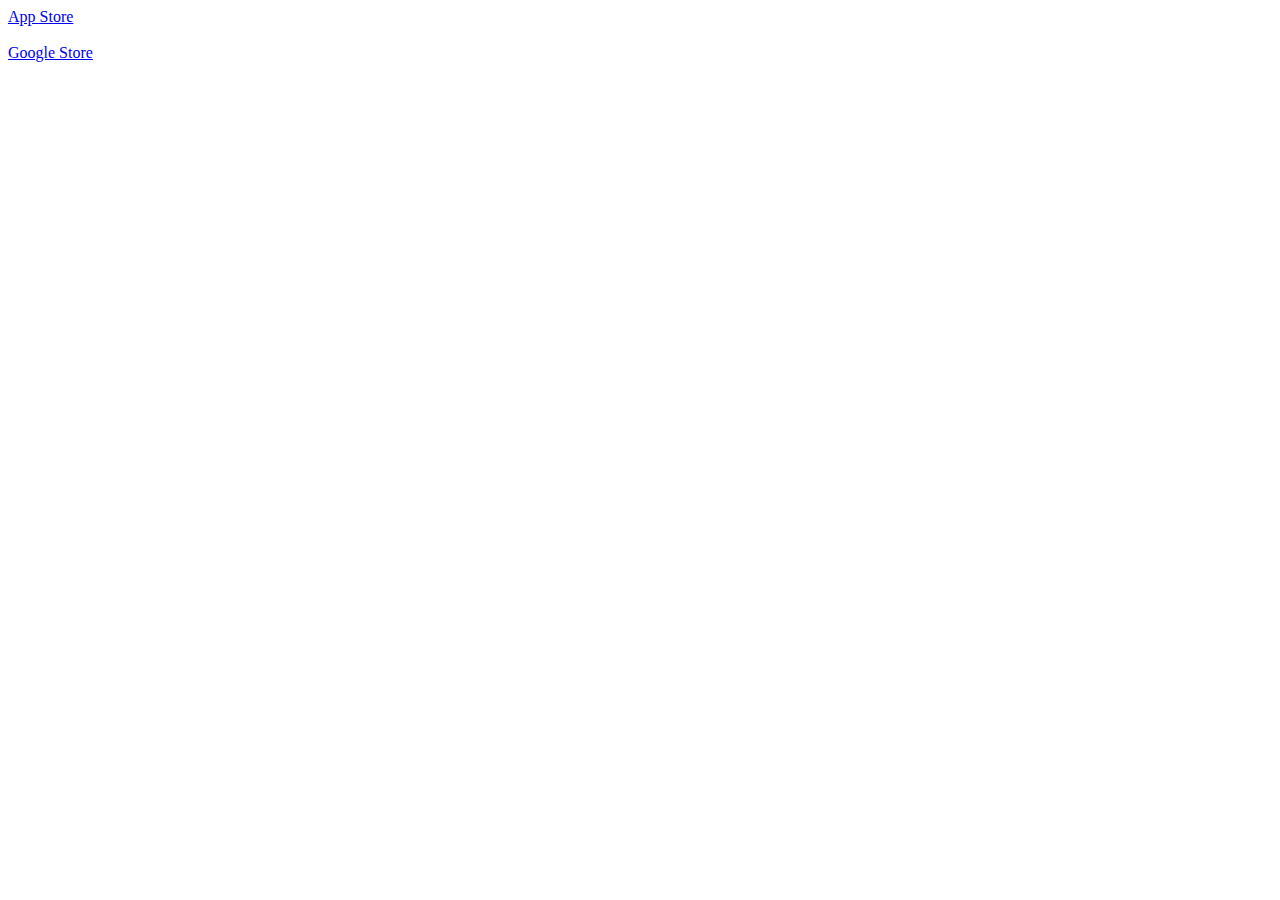
==== home.html @ e32b37a2 "fix deploting settings" ====
<script src="invites.js" type="text/javascript"></script>
<!DOCTYPE html>
<html lang="en">
<head>
	<meta charset="UTF-8">
	<title>Title</title>
</head>
<body>
<a id="appStoreLink" href="https://itunes.apple.com/us/app/electric-objects/id983757736?mt=8">App Store</a>
<br>
<a id="applicationLink">Link to search</a>
<br>
<a id="googleStoreLink" href="https://play.google.com/store/apps/details?id=co.candyhouse.sesame&hl=en">Google Store</a>
<br>
</body>
</html>
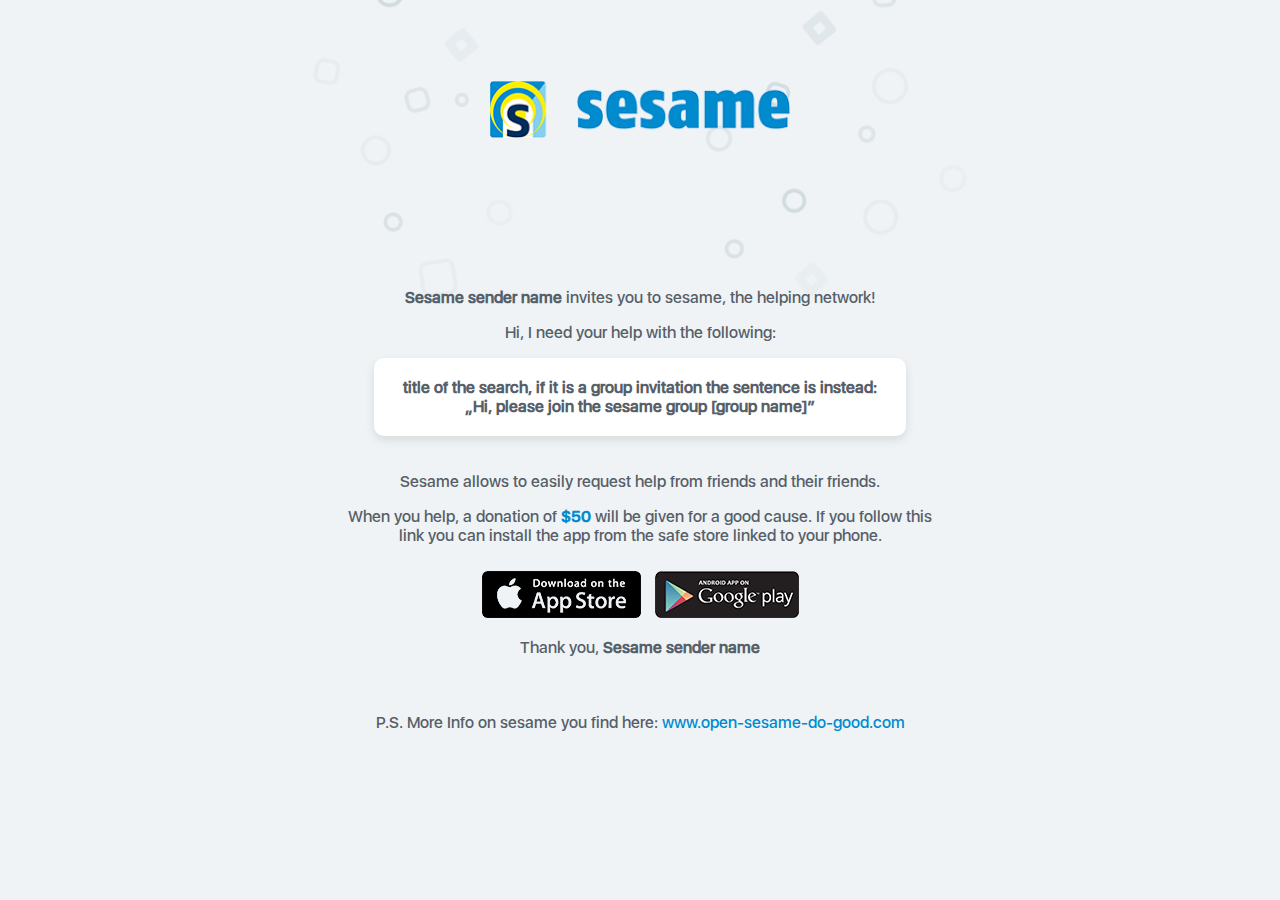
==== commit 2cad070e: "to deploy" ====
--- a/home.html
+++ b/home.html
@@ -1,16 +1,33 @@
 <script src="invites.js" type="text/javascript"></script>
 <!DOCTYPE html>
+
 <html lang="en">
-<head>
-	<meta charset="UTF-8">
-	<title>Title</title>
-</head>
-<body>
-<a id="appStoreLink" href="https://itunes.apple.com/us/app/electric-objects/id983757736?mt=8">App Store</a>
-<br>
-<a id="applicationLink">Link to search</a>
-<br>
-<a id="googleStoreLink" href="https://play.google.com/store/apps/details?id=co.candyhouse.sesame&hl=en">Google Store</a>
-<br>
-</body>
+	<head>
+		<meta charset="UTF-8">
+		<meta name="viewport" content="width=100%, height=device-height, initial-scale=1"">
+		<link rel="stylesheet" href="css/style.css">
+		<title>Title</title>
+	</head>
+	<body>
+		<main>
+			<div class="logo"></div>
+			<p><b id="senderName">Sesame sender name</b> invites you to sesame, the helping network!</p>
+			<p>Hi, I need your help with the following:</p>
+			<div class="search-title" id="itemTitle">title of the search, if it is a group invitation the sentence is instead: „Hi, please join the sesame group [group name]”</div>
+			<p>Sesame allows to easily request help from friends and their friends.</p>
+			<p id="donationAmountText">When you help, a donation of <span class="price" id="donationAmountValue">$50</span> will be given for a good cause.
+				If you follow this link you can install the app from the safe store linked to your phone.</p>
+			<div class="buttons">
+				<a id="appStoreLink" href="https://itunes.apple.com/by/app/sesame/id1175348555?mt=8" class="button">
+					<img src="images/appstore.png" alt="App Store">
+				</a>
+				<a id="applicationLink" class="go-to-group">Go to group</a>
+				<a id="googleStoreLink" href="https://play.google.com/store/apps/details?id=com.open.sesame" class="button">
+					<img src="images/gplay.png" alt="Google Store">
+				</a>
+			</div>
+			<p class="thanks">Thank you, <b id="senderNameFooter">Sesame sender name</b></p>
+			<div class="ps">P.S. More Info on sesame you find here: <a href="www.open-sesame-do-good.com">www.open-sesame-do-good.com</a></div>
+		</main>
+	</body>
 </html>--- a/css/style.css
+++ b/css/style.css
@@ -0,0 +1,115 @@
+@font-face {
+	font-family: SFUIDisplay;
+	src: url(../fonts/SFUIDisplay-Medium.otf);
+}
+body {
+	-webkit-box-sizing: border-box;
+	-moz-box-sizing: border-box;
+	box-sizing: border-box;
+	padding: 0;
+	margin: 0;
+	background-color: #EFF3F5;
+	background-image: url(../images/bg.png);
+	-webkit-background-size: contain;
+	background-size: contain;
+	background-position: 50% 0;
+	background-repeat: no-repeat;
+	font-family: SFUIDisplay;
+	text-align: center;
+}
+main {
+	margin: 0 auto;
+	max-width: 600px;
+}
+p {
+	font-size: 16px;
+	color: #575f69;
+}
+.logo {
+	width: 300px;
+	height: 58px;
+	margin: 80px auto 150px;
+	background-image: url(../images/logo.png);
+	-webkit-background-size: contain;
+	background-size: contain;
+	background-position: 50% 50%;
+	background-repeat: no-repeat;
+}
+.search-title {
+	display: inline-block;
+	max-width: 482px;
+	padding: 20px 25px;
+	margin: 0 auto 20px;
+	-webkit-border-radius: 10px;
+	-moz-border-radius: 10px;
+	border-radius: 10px;
+	background-color: #ffffff;
+	box-shadow: 0 4px 10px 0 rgba(0, 0, 0, 0.1);
+	text-align: center;
+	font-weight: bold;
+	color: #575f69;
+}
+.price {
+	color: #008bcf;
+	font-weight: bold;
+}
+.button {
+	display: inline-block;
+}
+.button:first-child {
+	margin-right: 10px;
+}
+.buttons {
+	padding-top: 10px;
+}
+.ps {
+	padding-top: 40px;
+	color: #575f69;
+}
+.ps a {
+	color: #008bcf;
+	text-decoration: none;
+}
+.go-to-group {
+	padding: 15px 41px 16px;
+	display: inline-block;
+	vertical-align: top;
+	-webkit-border-radius: 5px;
+	-moz-border-radius: 5px;
+	border-radius: 5px;
+	background-color: #0099cc;
+	color: #fff;
+	text-decoration: none;
+	font-size: 14px;
+	font-weight: normal;
+}
+
+@media only screen and  (max-width: 768px) {
+	body {
+		-webkit-background-size: cover;
+		background-size: cover;
+	}
+	main {
+		padding: 0 10px;
+	}
+	p {
+		font-size: 14px;
+	}
+	.logo {
+		margin: 40px auto 50px;
+	}
+	.thanks {
+		display: none;
+	}
+	.search-title {
+		padding: 10px 15px;
+		text-align: center;
+		-webkit-border-radius: 5px;
+		-moz-border-radius: 5px;
+		border-radius: 5px;
+		font-size: 14px;
+	}
+    .ps {
+	    padding-top: 30px;
+    }
+}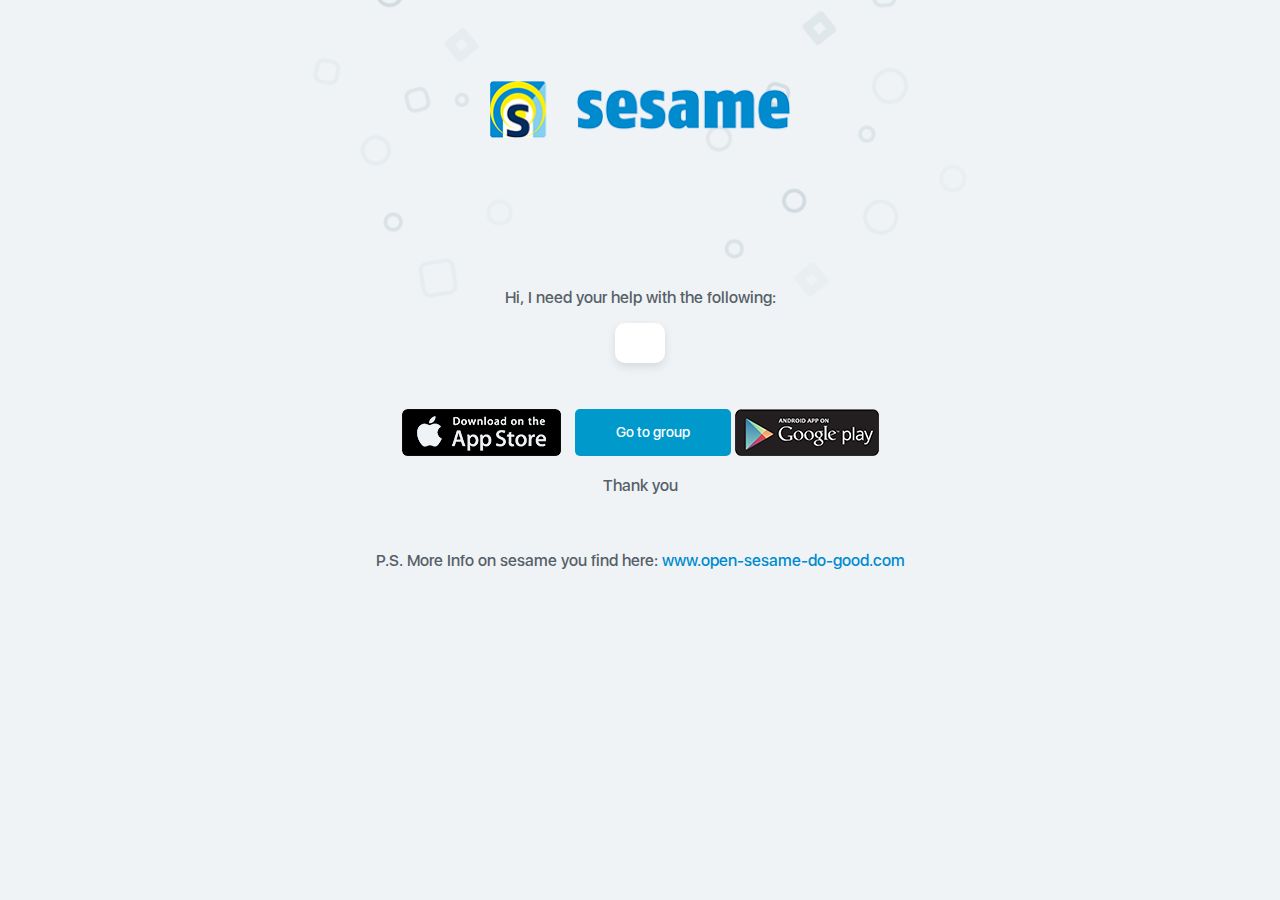
==== commit 729098ce: "update logic according to new intite text" ====
--- a/home.html
+++ b/home.html
@@ -1,4 +1,4 @@
-<script src="invites.js" type="text/javascript"></script>
+<script src="js/invites.js" type="text/javascript"></script>
 <!DOCTYPE html>
 
 <html lang="en">
@@ -11,12 +11,11 @@
 	<body>
 		<main>
 			<div class="logo"></div>
-			<p><b id="senderName">Sesame sender name</b> invites you to sesame, the helping network!</p>
-			<p>Hi, I need your help with the following:</p>
-			<div class="search-title" id="itemTitle">title of the search, if it is a group invitation the sentence is instead: „Hi, please join the sesame group [group name]”</div>
-			<p>Sesame allows to easily request help from friends and their friends.</p>
-			<p id="donationAmountText">When you help, a donation of <span class="price" id="donationAmountValue">$50</span> will be given for a good cause.
-				If you follow this link you can install the app from the safe store linked to your phone.</p>
+			<p><b id="senderName"></b><span id="invite"></span></p>
+			<p id="greetingAndRequest">Hi, I need your help with the following:</p>
+			<div class="search-title" id="itemTitle"></div>
+			<p><span id="sesameAllowsText"></span><b id='groupDescriptionText'></b></p>
+			<p id='ifYouFollowText'></p>
 			<div class="buttons">
 				<a id="appStoreLink" href="https://itunes.apple.com/by/app/sesame/id1175348555?mt=8" class="button">
 					<img src="images/appstore.png" alt="App Store">
@@ -26,8 +25,8 @@
 					<img src="images/gplay.png" alt="Google Store">
 				</a>
 			</div>
-			<p class="thanks">Thank you, <b id="senderNameFooter">Sesame sender name</b></p>
-			<div class="ps">P.S. More Info on sesame you find here: <a href="www.open-sesame-do-good.com">www.open-sesame-do-good.com</a></div>
+			<p class="thanks">Thank you<b id="senderNameFooter"></b></p>
+			<div class="ps">P.S. More Info on sesame you find here: <a href="http://wp.sesametesting.com/">www.open-sesame-do-good.com</a></div>
 		</main>
 	</body>
-</html>+</html>
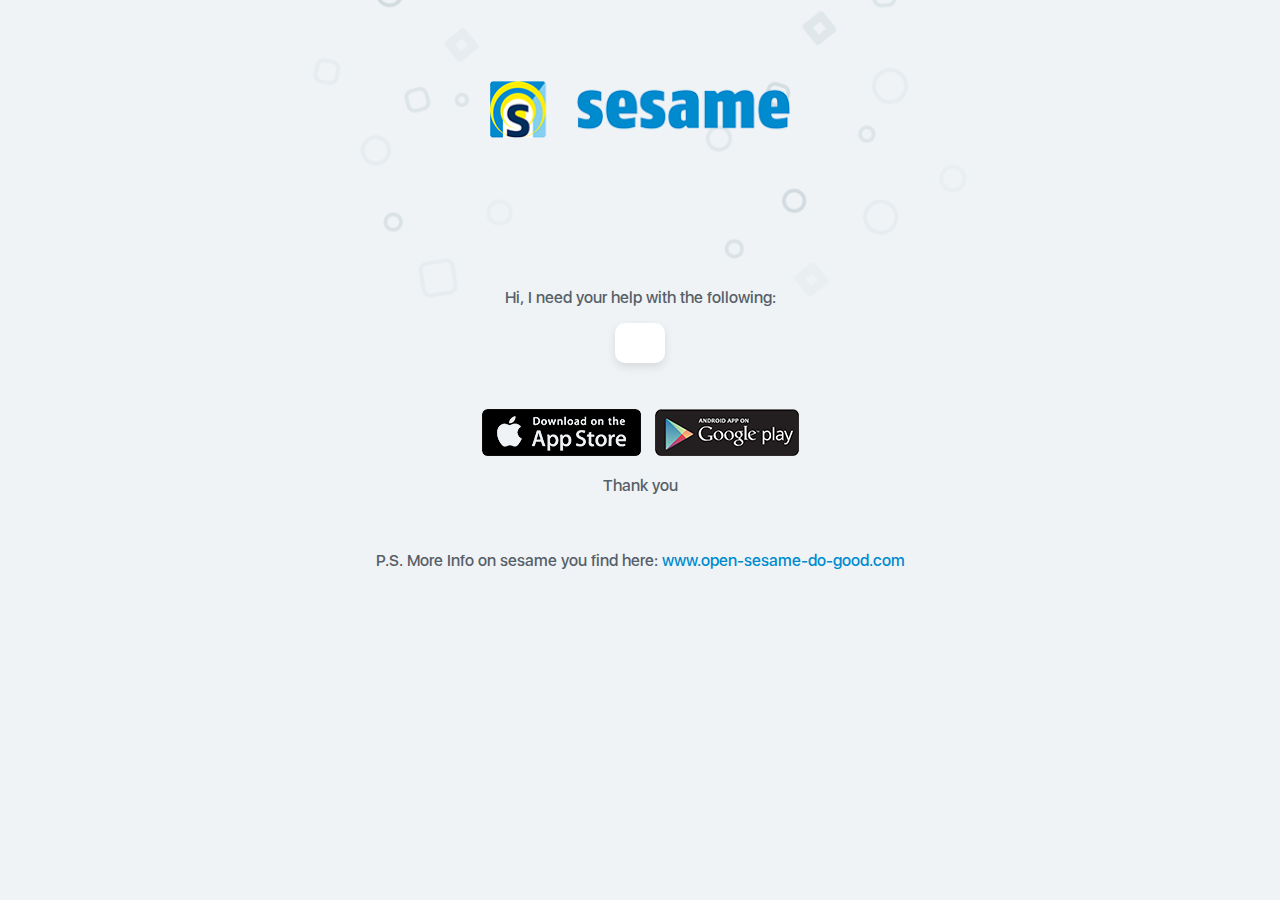
==== commit 8d9f16d7: "change path to js file" ====
--- a/home.html
+++ b/home.html
@@ -1,4 +1,4 @@
-<script src="js/invites.js" type="text/javascript"></script>
+<script src="invites.js" type="text/javascript"></script>
 <!DOCTYPE html>
 
 <html lang="en">
